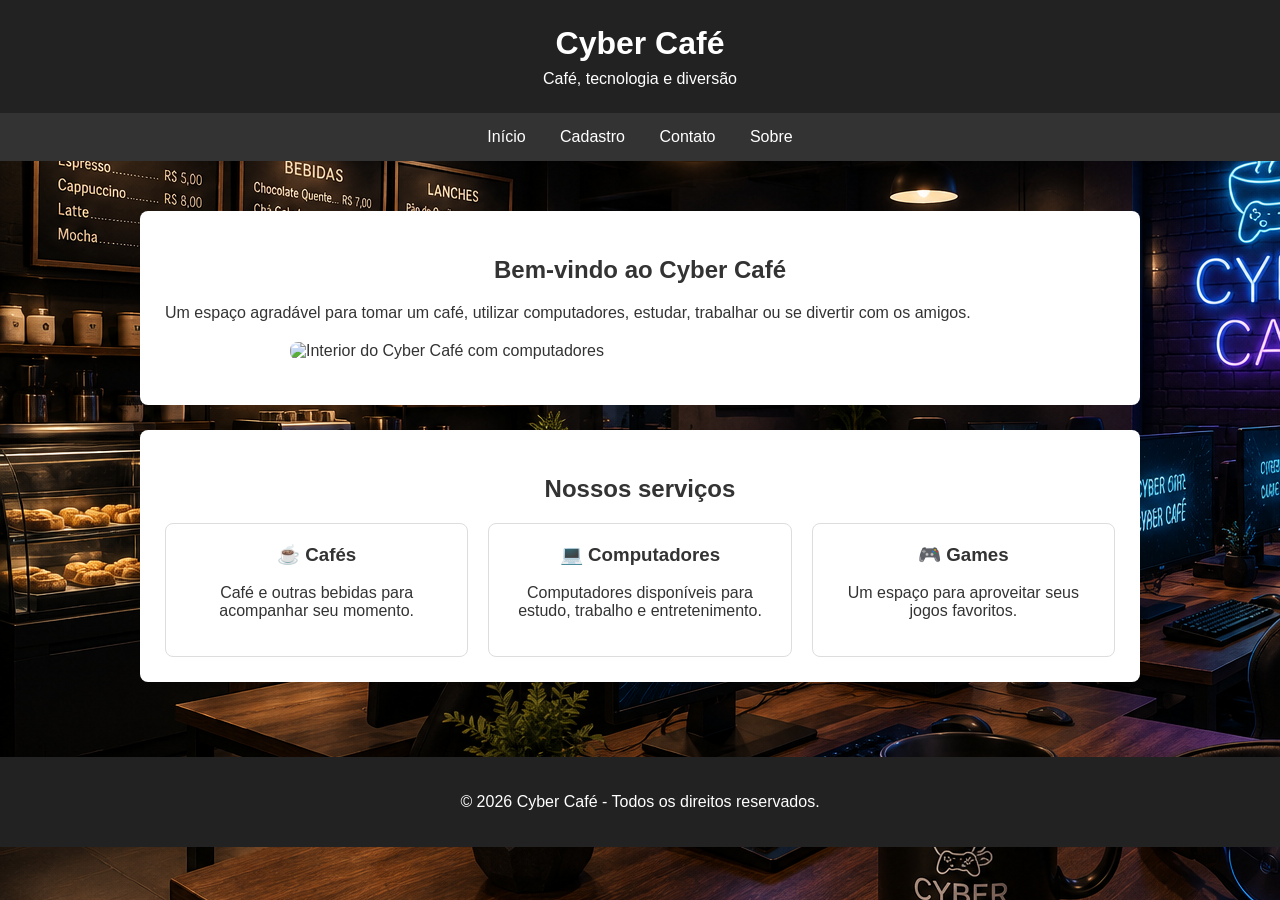
==== index.html @ adc03b6c "inicio do projeto para a aula WEB curos ADS" ====
<!DOCTYPE html>
<html lang="pt-BR">

<head>
    <meta charset="UTF-8">
    <title>Cyber Café - Início</title>

    <!-- Ligação com o arquivo CSS -->
    <link rel="stylesheet" href="estilo.css">
    
</head>

<body>

    <!-- Cabeçalho -->
    <header>
        <h1>Cyber Café</h1>
        <p>Café, tecnologia e diversão</p>
    </header>

    <!-- Menu de navegação -->
    <nav>
        <a href="index.html">Início</a>
        <a href="cadastro.html">Cadastro</a>
        <a href="contato.html">Contato</a>
        <a href="sobre.html">Sobre</a>
    </nav>

    <!-- Conteúdo principal -->
    <main>

        <section>
            <h2>Bem-vindo ao Cyber Café</h2>

            <p>
                Um espaço agradável para tomar um café,
                utilizar computadores, estudar, trabalhar
                ou se divertir com os amigos.
            </p>

            <img src=""
                 alt="Interior do Cyber Café com computadores">

        </section>

        <section>
            <h2>Nossos serviços</h2>

            <div class="servicos">

                <div class="card">
                    <h3>☕ Cafés</h3>
                    <p>
                        Café e outras bebidas para acompanhar
                        seu momento.
                    </p>
                </div>

                <div class="card">
                    <h3>💻 Computadores</h3>
                    <p>
                        Computadores disponíveis para estudo,
                        trabalho e entretenimento.
                    </p>
                </div>

                <div class="card">
                    <h3>🎮 Games</h3>
                    <p>
                        Um espaço para aproveitar seus jogos
                        favoritos.
                    </p>
                </div>

            </div>
        </section>

    </main>

    <!-- Rodapé -->
    <footer>
        <p>&copy; 2026 Cyber Café - Todos os direitos reservados.</p>
    </footer>

</body>
</html>
---- estilo.css ----
/* ==============================
   CONFIGURAÇÕES GERAIS
   ============================== */

body {
    background-image: url("img/inicio.png");
    margin: 0;
    font-family: Arial, sans-serif;
    background-color: #f2f2f2;
    color: #333;
}


/* ==============================
   CABEÇALHO
   ============================== */

header {
    background-color: #222;
    color: white;
    text-align: center;
    padding: 25px;
}

header h1 {
    margin: 0;
    font-size: 32px;
}

header p {
    margin: 8px 0 0;
}


/* ==============================
   MENU
   ============================== */

nav {
    background-color: #333;
    text-align: center;
    padding: 15px;
}

nav a {
    color: white;
    text-decoration: none;
    margin: 0 15px;
}

nav a:hover {
    text-decoration: underline;
}


/* ==============================
   CONTEÚDO PRINCIPAL
   ============================== */

main {
    max-width: 1000px;
    margin: 30px auto;
    padding: 20px;
}


/* ==============================
   SEÇÕES
   ============================== */

section {
    background-color: white;
    padding: 25px;
    margin-bottom: 25px;
    border-radius: 8px;
}

h2 {
    text-align: center;
}


/* ==============================
   IMAGENS
   ============================== */

section img {
    
    display: block;
    width: 100%;
    max-width: 700px;
    margin: 20px auto;
    border-radius: 8px;
}


/* ==============================
   CARDS DE SERVIÇOS
   ============================== */

.servicos {
    display: flex;
    gap: 20px;
    justify-content: center;
}

.card {
    border: 1px solid #ddd;
    padding: 20px;
    flex: 1;
    text-align: center;
    border-radius: 8px;
}

.card h3 {
    margin-top: 0;
}


/* ==============================
   FORMULÁRIOS
   ============================== */

.formulario {
    max-width: 600px;
    margin: 0 auto;
}

form {
    display: flex;
    flex-direction: column;
}

label {
    margin-top: 15px;
    margin-bottom: 5px;
    font-weight: bold;
}

input,
textarea {
    padding: 10px;
    border: 1px solid #ccc;
    border-radius: 5px;
    font-family: Arial, sans-serif;
}

textarea {
    resize: vertical;
}

button {
    margin-top: 20px;
    padding: 12px;
    background-color: #333;
    color: white;
    border: none;
    border-radius: 5px;
    cursor: pointer;
}

button:hover {
    background-color: #555;
}


/* ==============================
   PÁGINA SOBRE
   ============================== */

.sobre {
    display: flex;
    gap: 30px;
    align-items: center;
}

.sobre div {
    flex: 1;
}

.sobre img {
    margin: 0;
}


/* ==============================
   RODAPÉ
   ============================== */

footer {
    background-color: #222;
    color: white;
    text-align: center;
    padding: 20px;
    margin-top: 30px;
}
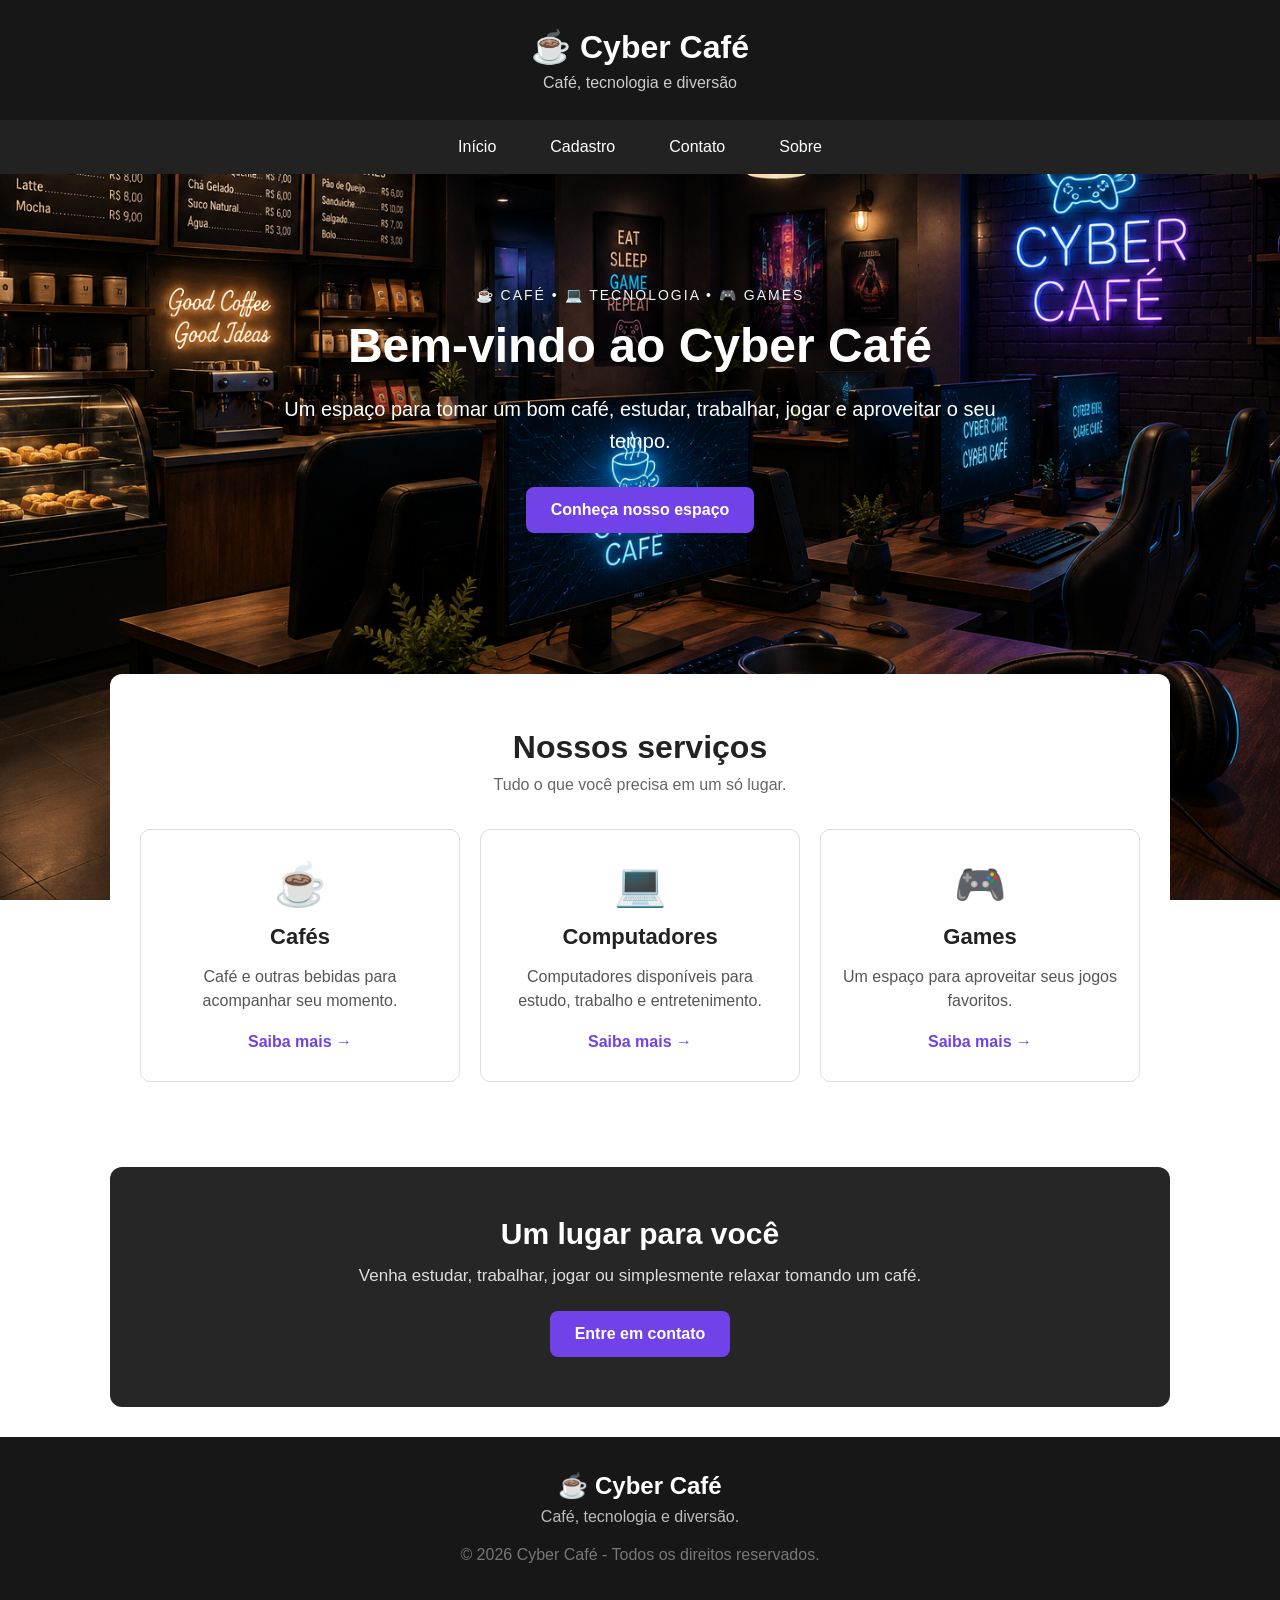
==== commit 99683f4a: "ajutes do Html e Css para melhorar sivual mente" ====
--- a/index.html
+++ b/index.html
@@ -1,24 +1,26 @@
 <!DOCTYPE html>
-<html lang="pt-BR">
+<html lang="pt-br">
 
 <head>
     <meta charset="UTF-8">
-    <title>Cyber Café - Início</title>
+    <meta name="viewport" content="width=device-width, initial-scale=1.0">
+    <title>Cyber Café</title>
 
-    <!-- Ligação com o arquivo CSS -->
     <link rel="stylesheet" href="estilo.css">
-    
 </head>
 
 <body>
 
-    <!-- Cabeçalho -->
+    <!-- CABEÇALHO -->
     <header>
-        <h1>Cyber Café</h1>
+        <div class="logo">
+            ☕ Cyber Café
+        </div>
         <p>Café, tecnologia e diversão</p>
     </header>
 
-    <!-- Menu de navegação -->
+
+    <!-- MENU -->
     <nav>
         <a href="index.html">Início</a>
         <a href="cadastro.html">Cadastro</a>
@@ -26,61 +28,115 @@
         <a href="sobre.html">Sobre</a>
     </nav>
 
-    <!-- Conteúdo principal -->
+
+    <!-- CONTEÚDO PRINCIPAL -->
     <main>
-
-        <section>
-            <h2>Bem-vindo ao Cyber Café</h2>
-
-            <p>
-                Um espaço agradável para tomar um café,
-                utilizar computadores, estudar, trabalhar
-                ou se divertir com os amigos.
-            </p>
-
-            <img src=""
-                 alt="Interior do Cyber Café com computadores">
-
-        </section>
-
-        <section>
-            <h2>Nossos serviços</h2>
-
-            <div class="servicos">
-
-                <div class="card">
-                    <h3>☕ Cafés</h3>
-                    <p>
-                        Café e outras bebidas para acompanhar
-                        seu momento.
-                    </p>
-                </div>
-
-                <div class="card">
-                    <h3>💻 Computadores</h3>
-                    <p>
-                        Computadores disponíveis para estudo,
-                        trabalho e entretenimento.
-                    </p>
-                </div>
-
-                <div class="card">
-                    <h3>🎮 Games</h3>
-                    <p>
-                        Um espaço para aproveitar seus jogos
-                        favoritos.
-                    </p>
-                </div>
-
+         <!-- BANNER -->
+        <section class="hero">
+            <div class="hero-conteudo">
+                <span class="subtitulo">
+                    ☕ CAFÉ • 💻 TECNOLOGIA • 🎮 GAMES
+                </span>
+                <h1>
+                    Bem-vindo ao Cyber Café
+                </h1>
+                <p>
+                    Um espaço para tomar um bom café,
+                    estudar, trabalhar, jogar e aproveitar
+                    o seu tempo.
+                </p>
+                <a href="#servicos" class="botao">
+                    Conheça nosso espaço
+                </a>
             </div>
         </section>
 
+
+        <!-- SERVIÇOS -->
+        <section id="servicos" class="servicos">
+            <h2>Nossos serviços</h2>
+            <p class="descricao">
+                Tudo o que você precisa em um só lugar.
+            </p>
+            <div class="cards">
+                <!-- CARD CAFÉ -->
+                <div class="card">
+
+                    <div class="icone">
+                        ☕
+                    </div>
+                    <h3>Cafés</h3>
+                    <p>
+                        Café e outras bebidas para
+                        acompanhar seu momento.
+                    </p>
+                    <a href="#" class="link">
+                        Saiba mais →
+                    </a>
+                </div>
+
+
+                <!-- CARD COMPUTADORES -->
+                <div class="card">
+                    <div class="icone">
+                        💻
+                    </div>
+                    <h3>Computadores</h3>
+                    <p>
+                        Computadores disponíveis para
+                        estudo, trabalho e entretenimento.
+                    </p>
+                    <a href="#" class="link">
+                        Saiba mais →
+                    </a>
+                </div>
+
+
+                <!-- CARD GAMES -->
+                <div class="card">
+                    <div class="icone">
+                        🎮
+                    </div>
+                    <h3>Games</h3>
+                    <p>
+                        Um espaço para aproveitar
+                        seus jogos favoritos.
+                    </p>
+                    <a href="#" class="link">
+                        Saiba mais →
+                    </a>
+                </div>
+            </div>
+        </section>
+
+
+        <!-- SEÇÃO SOBRE -->
+        <section class="chamada">
+            <h2>Um lugar para você</h2>
+            <p>
+                Venha estudar, trabalhar, jogar ou
+                simplesmente relaxar tomando um café.
+            </p>
+            <a href="contato.html" class="botao">
+                Entre em contato
+            </a>
+        </section>
     </main>
 
-    <!-- Rodapé -->
+
+    <!-- RODAPÉ -->
     <footer>
-        <p>&copy; 2026 Cyber Café - Todos os direitos reservados.</p>
+        <div class="footer-logo">
+            ☕ Cyber Café
+        </div>
+        <p>
+            Café, tecnologia e diversão.
+        </p>
+        <p class="copyright">
+            © 2026 Cyber Café - Todos os direitos reservados.
+        </p>
     </footer>
 
 </body>
+
 </html>
--- a/estilo.css
+++ b/estilo.css
@@ -1,196 +1,294 @@
-/* ==============================
+/* =========================
    CONFIGURAÇÕES GERAIS
-   ============================== */
+========================= */
+
+* {
+    margin: 0;
+    padding: 0;
+    box-sizing: border-box;
+}
+
+html {
+    scroll-behavior: smooth;
+}
 
 body {
+    font-family: Arial, Helvetica, sans-serif;
     background-image: url("img/inicio.png");
-    margin: 0;
-    font-family: Arial, sans-serif;
-    background-color: #f2f2f2;
-    color: #333;
-}
-
-
-/* ==============================
+    background-size: cover;
+    background-position: center;
+    background-attachment: fixed;
+    color: #222;
+}
+
+
+/* =========================
    CABEÇALHO
-   ============================== */
+========================= */
 
 header {
-    background-color: #222;
-    color: white;
-    text-align: center;
-    padding: 25px;
-}
-
-header h1 {
-    margin: 0;
+    background: #171717;
+    color: white;
+    text-align: center;
+    padding: 28px 20px;
+}
+
+.logo {
     font-size: 32px;
+    font-weight: bold;
+    margin-bottom: 8px;
 }
 
 header p {
-    margin: 8px 0 0;
-}
-
-
-/* ==============================
+    font-size: 16px;
+    color: #cccccc;
+}
+
+
+/* =========================
    MENU
-   ============================== */
+========================= */
 
 nav {
-    background-color: #333;
-    text-align: center;
-    padding: 15px;
+    background: #222;
+    display: flex;
+    justify-content: center;
+    gap: 10px;
+    padding: 0 20px;
 }
 
 nav a {
     color: white;
     text-decoration: none;
-    margin: 0 15px;
+    padding: 18px 22px;
+    transition: 0.3s;
 }
 
 nav a:hover {
-    text-decoration: underline;
-}
-
-
-/* ==============================
-   CONTEÚDO PRINCIPAL
-   ============================== */
+    background: #6c3cff;
+    color: white;
+}
+
+/* =========================
+   CONTEÚDO
+========================= */
 
 main {
-    max-width: 1000px;
-    margin: 30px auto;
-    padding: 20px;
-}
-
-
-/* ==============================
-   SEÇÕES
-   ============================== */
-
-section {
-    background-color: white;
-    padding: 25px;
-    margin-bottom: 25px;
+    max-width: 1100px;
+    margin: 0 auto;
+}
+
+/* =========================
+   BANNER PRINCIPAL
+========================= */
+
+.hero {
+    min-height: 470px;
+    display: flex;
+    align-items: center;
+    justify-content: center;
+    text-align: center;
+    padding: 60px 25px;
+}
+
+.hero-conteudo {
+    max-width: 750px;
+
+    color: white;
+}
+
+.subtitulo {
+     display: inline-block;
+    font-size: 14px;
+     letter-spacing: 2px;
+    color: #f4f4f4;
+    margin-bottom: 15px;
+}
+
+.hero h1 {
+    font-size: 48px;
+    margin-bottom: 20px;
+}
+
+.hero p {
+    font-size: 20px;
+    line-height: 1.6;
+    margin-bottom: 30px;
+}
+
+/* =========================
+   BOTÃO
+========================= */
+
+.botao {
+    display: inline-block;
+    background: #7042e8;
+    color: white;
+    text-decoration: none;
+    padding: 14px 25px;
     border-radius: 8px;
-}
-
-h2 {
-    text-align: center;
-}
-
-
-/* ==============================
-   IMAGENS
-   ============================== */
-
-section img {
-    
-    display: block;
-    width: 100%;
-    max-width: 700px;
-    margin: 20px auto;
-    border-radius: 8px;
-}
-
-
-/* ==============================
-   CARDS DE SERVIÇOS
-   ============================== */
+    font-weight: bold;
+    transition: 0.3s;
+}
+
+.botao:hover {
+    background: #8b63ff;
+    transform: translateY(-3px);
+}
+
+/* =========================
+   SERVIÇOS
+========================= */
 
 .servicos {
-    display: flex;
+    background: white;
+    border-radius: 12px;
+    padding: 55px 30px;
+    margin: 30px 20px;
+}
+
+.servicos h2 {
+    text-align: center;
+    font-size: 32px;
+    margin-bottom: 10px;
+}
+
+.descricao {
+    text-align: center;
+    color: #666;
+    margin-bottom: 35px;
+}
+
+/* =========================
+   CARDS
+========================= */
+
+.cards {
+    display: grid;
+    grid-template-columns:
+        repeat(3, 1fr);
     gap: 20px;
-    justify-content: center;
 }
 
 .card {
     border: 1px solid #ddd;
-    padding: 20px;
-    flex: 1;
-    text-align: center;
-    border-radius: 8px;
+    border-radius: 10px;
+    padding: 30px 20px;
+    text-align: center;
+    transition: 0.3s;
+    background: #fff;
+}
+
+.card:hover {
+    transform: translateY(-8px);
+    box-shadow:
+        0 10px 25px
+        rgba(0, 0, 0, 0.15);
+}
+
+.icone {
+    font-size: 42px;
+    margin-bottom: 15px;
 }
 
 .card h3 {
-    margin-top: 0;
-}
-
-
-/* ==============================
-   FORMULÁRIOS
-   ============================== */
-
-.formulario {
-    max-width: 600px;
-    margin: 0 auto;
-}
-
-form {
-    display: flex;
-    flex-direction: column;
-}
-
-label {
-    margin-top: 15px;
-    margin-bottom: 5px;
-    font-weight: bold;
-}
-
-input,
-textarea {
-    padding: 10px;
-    border: 1px solid #ccc;
-    border-radius: 5px;
-    font-family: Arial, sans-serif;
-}
-
-textarea {
-    resize: vertical;
-}
-
-button {
+    font-size: 22px;
+    margin-bottom: 15px;
+}
+
+.card p {
+    color: #555;
+    line-height: 1.5;
+    margin-bottom: 20px;
+}
+
+.link {
+    color: #7042e8;
+    text-decoration: none;
+    font-weight: bold;
+}
+
+.link:hover {
+    text-decoration: underline;
+}
+
+/* =========================
+   CHAMADA
+========================= */
+
+.chamada {
+    text-align: center;
+    background: rgba(20, 20, 20, 0.92);
+    color: white;
+    margin: 30px 20px;
+    padding: 50px 25px;
+    border-radius: 12px;
+}
+
+.chamada h2 {
+    font-size: 30px;
+    margin-bottom: 15px;
+}
+
+.chamada p {
+    color: #ddd;
+    margin-bottom: 25px;
+    font-size: 17px;
+}
+
+
+/* =========================
+   RODAPÉ
+========================= */
+
+footer {
+    background: #171717;
+    color: white;
+    text-align: center;
+    padding: 35px 20px;
+    margin-top: 30px;
+}
+
+.footer-logo {
+    font-size: 24px;
+    font-weight: bold;
+    margin-bottom: 8px;
+}
+
+footer p {
+    color: #bbb;
+    margin-bottom: 10px;
+}
+
+footer .copyright {
+    color: #777;
     margin-top: 20px;
-    padding: 12px;
-    background-color: #333;
-    color: white;
-    border: none;
-    border-radius: 5px;
-    cursor: pointer;
-}
-
-button:hover {
-    background-color: #555;
-}
-
-
-/* ==============================
-   PÁGINA SOBRE
-   ============================== */
-
-.sobre {
-    display: flex;
-    gap: 30px;
-    align-items: center;
-}
-
-.sobre div {
-    flex: 1;
-}
-
-.sobre img {
-    margin: 0;
-}
-
-
-/* ==============================
-   RODAPÉ
-   ============================== */
-
-footer {
-    background-color: #222;
-    color: white;
-    text-align: center;
-    padding: 20px;
-    margin-top: 30px;
+}
+
+/* =========================
+   RESPONSIVIDADE
+========================= */
+
+@media (max-width: 768px) {
+    .logo {
+        font-size: 27px;
+    }
+    nav {
+        flex-wrap: wrap;
+    }
+    nav a {
+        padding: 14px 12px;
+    }
+    .hero h1 {
+        font-size: 36px;
+    }
+    .hero p {
+        font-size: 17px;
+    }
+    .cards {
+        grid-template-columns: 1fr;
+    }
+    .servicos {
+        padding: 40px 20px;
+    }
 }
